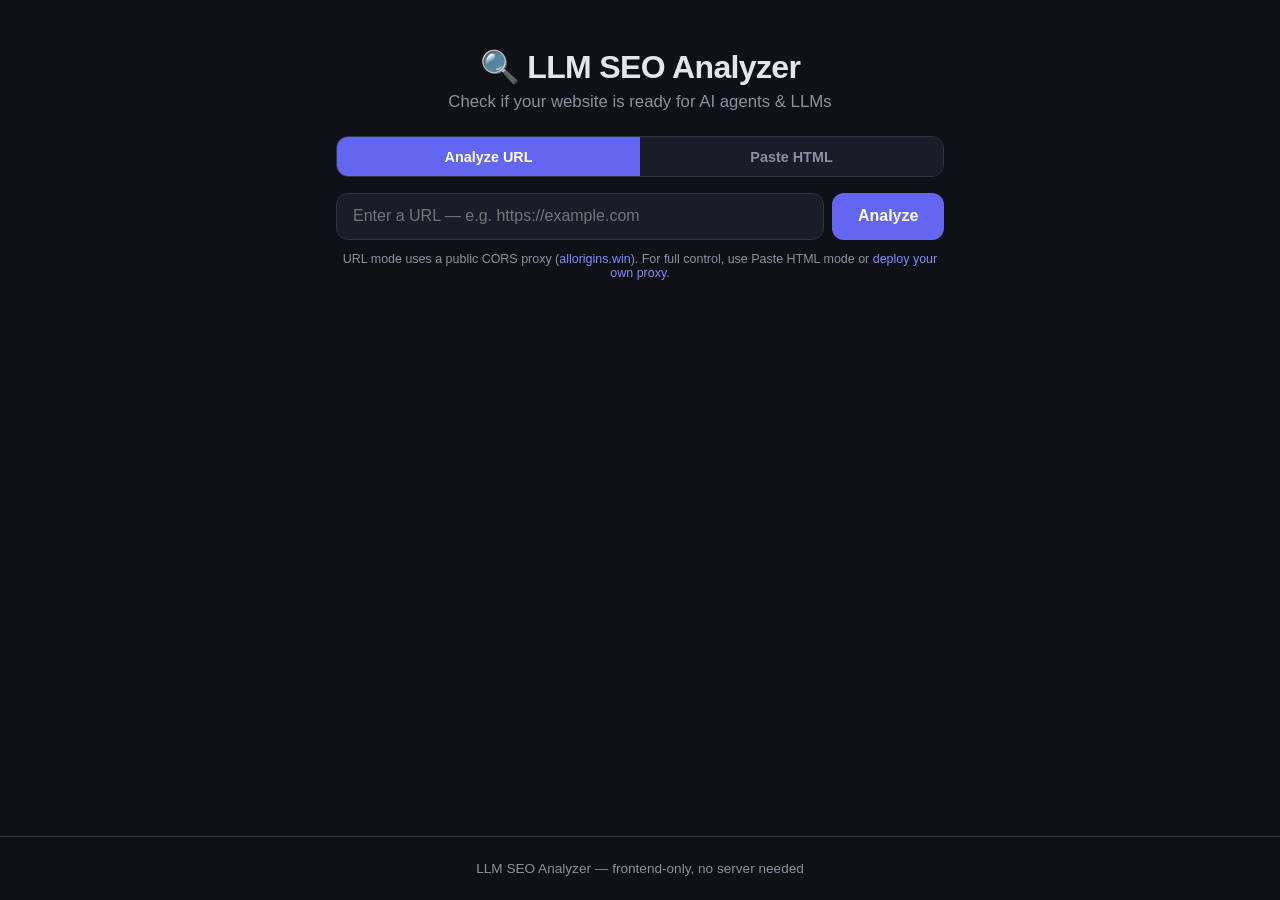
==== index.html @ a3056a0a "Add index.html at root for GitHub Pages Co-authored-by: Copilot <223556219+Copilot@users.noreply.git" ====
<!DOCTYPE html>
<html lang="en">
<head>
<meta charset="UTF-8">
<meta name="viewport" content="width=device-width, initial-scale=1.0">
<title>LLM SEO Analyzer</title>
<style>
*, *::before, *::after { box-sizing: border-box; margin: 0; padding: 0; }
:root {
  --bg: #0f1117; --surface: #1a1d27; --surface-2: #242837;
  --border: #2e3345; --text: #e4e6ed; --text-muted: #8b8fa3;
  --accent: #6366f1; --accent-light: #818cf8;
  --green: #22c55e; --yellow: #eab308; --red: #ef4444;
  --orange: #f97316; --radius: 12px;
}
body {
  font-family: -apple-system, BlinkMacSystemFont, "Segoe UI", Roboto, sans-serif;
  background: var(--bg); color: var(--text);
  min-height: 100vh; display: flex; flex-direction: column;
}
header { text-align: center; padding: 3rem 1rem 1.5rem; }
header h1 { font-size: 2rem; font-weight: 700; letter-spacing: -0.02em; }
.subtitle { color: var(--text-muted); margin-top: 0.4rem; font-size: 1.05rem; }
.input-section { max-width: 640px; margin: 0 auto 2rem; padding: 0 1rem; }
.input-row { display: flex; gap: 0.5rem; }
#url-input {
  flex: 1; padding: 0.85rem 1rem; border-radius: var(--radius);
  border: 1px solid var(--border); background: var(--surface);
  color: var(--text); font-size: 1rem; outline: none; transition: border-color 0.2s;
}
#url-input:focus { border-color: var(--accent); }
#submit-btn {
  padding: 0.85rem 1.6rem; border-radius: var(--radius); border: none;
  background: var(--accent); color: #fff; font-size: 1rem; font-weight: 600;
  cursor: pointer; transition: background 0.2s; white-space: nowrap;
}
#submit-btn:hover { background: var(--accent-light); }
#submit-btn:disabled { opacity: 0.5; cursor: not-allowed; }
.loading { text-align: center; padding: 3rem 1rem; color: var(--text-muted); }
.spinner {
  width: 40px; height: 40px; border: 3px solid var(--border);
  border-top-color: var(--accent); border-radius: 50%;
  margin: 0 auto 1rem; animation: spin 0.8s linear infinite;
}
@keyframes spin { to { transform: rotate(360deg); } }
.error-box {
  max-width: 640px; margin: 0 auto 2rem; padding: 1rem 1.2rem;
  background: rgba(239,68,68,0.1); border: 1px solid var(--red);
  border-radius: var(--radius); color: var(--red); text-align: center;
}
.score-card {
  display: flex; align-items: center; justify-content: center;
  gap: 2rem; padding: 2rem 1rem; max-width: 640px; margin: 0 auto;
}
.score-circle {
  width: 120px; height: 120px; border-radius: 50%; border: 4px solid var(--border);
  display: flex; flex-direction: column; align-items: center; justify-content: center;
  flex-shrink: 0; transition: border-color 0.4s;
}
.score-number { font-size: 2.4rem; font-weight: 800; line-height: 1; }
.score-max { font-size: 0.9rem; color: var(--text-muted); }
.score-info { display: flex; flex-direction: column; gap: 0.5rem; }
.grade-badge {
  display: inline-block; padding: 0.35rem 1.2rem; border-radius: 999px;
  font-weight: 700; font-size: 1.1rem; color: #fff; width: fit-content;
}
.analyzed-url { color: var(--text-muted); font-size: 0.9rem; word-break: break-all; }
.checks-list {
  max-width: 720px; margin: 0 auto 3rem; padding: 0 1rem;
  display: flex; flex-direction: column; gap: 0.75rem;
}
.check-card {
  background: var(--surface); border: 1px solid var(--border);
  border-radius: var(--radius); overflow: hidden; transition: border-color 0.2s;
}
.check-card:hover { border-color: var(--accent); }
.check-header {
  display: flex; align-items: center; gap: 0.75rem;
  padding: 1rem 1.2rem; cursor: pointer; user-select: none;
}
.check-status-dot { width: 10px; height: 10px; border-radius: 50%; flex-shrink: 0; }
.check-status-dot.pass { background: var(--green); }
.check-status-dot.partial { background: var(--yellow); }
.check-status-dot.fail { background: var(--red); }
.check-name { flex: 1; font-weight: 600; font-size: 0.95rem; }
.check-score { font-weight: 700; font-size: 0.95rem; font-variant-numeric: tabular-nums; }
.check-chevron { color: var(--text-muted); transition: transform 0.2s; font-size: 0.8rem; }
.check-card.open .check-chevron { transform: rotate(90deg); }
.check-body {
  display: none; padding: 0 1.2rem 1.2rem; border-top: 1px solid var(--border);
}
.check-card.open .check-body { display: block; padding-top: 1rem; }
.check-body h4 {
  font-size: 0.8rem; text-transform: uppercase; letter-spacing: 0.06em;
  color: var(--text-muted); margin: 0.8rem 0 0.4rem;
}
.check-body h4:first-child { margin-top: 0; }
.check-body ul { list-style: none; padding: 0; }
.check-body li { padding: 0.3rem 0; font-size: 0.9rem; line-height: 1.5; color: var(--text); }
.check-body li::before { margin-right: 0.5rem; }
.findings-list li::before { content: "→"; color: var(--accent-light); }
.actions-list li::before { content: "✦"; color: var(--yellow); }
footer {
  margin-top: auto; text-align: center; padding: 1.5rem 1rem;
  color: var(--text-muted); font-size: 0.85rem; border-top: 1px solid var(--border);
}
.hidden { display: none !important; }
.mode-tabs {
  display: flex; gap: 0; margin-bottom: 1rem; border-radius: var(--radius);
  overflow: hidden; border: 1px solid var(--border);
}
.mode-tab {
  flex: 1; padding: 0.7rem 1rem; border: none; background: var(--surface);
  color: var(--text-muted); font-size: 0.9rem; font-weight: 600;
  cursor: pointer; transition: all 0.2s;
}
.mode-tab.active { background: var(--accent); color: #fff; }
.mode-tab:not(.active):hover { background: var(--surface-2); }
#html-input {
  width: 100%; min-height: 120px; padding: 0.85rem 1rem; border-radius: var(--radius);
  border: 1px solid var(--border); background: var(--surface); color: var(--text);
  font-size: 0.9rem; font-family: monospace; resize: vertical; outline: none;
  transition: border-color 0.2s; margin-bottom: 0.5rem;
}
#html-input:focus { border-color: var(--accent); }
.paste-extras {
  display: flex; gap: 0.5rem;
}
.paste-extras input {
  flex: 1; padding: 0.7rem 1rem; border-radius: var(--radius);
  border: 1px solid var(--border); background: var(--surface);
  color: var(--text); font-size: 0.9rem; outline: none;
}
.paste-extras input:focus { border-color: var(--accent); }
.paste-extras button {
  padding: 0.7rem 1.4rem; border-radius: var(--radius); border: none;
  background: var(--accent); color: #fff; font-size: 0.9rem; font-weight: 600;
  cursor: pointer; white-space: nowrap;
}
.paste-extras button:hover { background: var(--accent-light); }
.paste-hint {
  margin-top: 0.5rem; font-size: 0.8rem; color: var(--text-muted);
}
.proxy-note {
  margin-top: 0.75rem; font-size: 0.78rem; color: var(--text-muted); text-align: center;
}
.proxy-note a { color: var(--accent-light); text-decoration: none; }
.proxy-note a:hover { text-decoration: underline; }
@media (max-width: 500px) {
  .input-row { flex-direction: column; }
  .score-card { flex-direction: column; text-align: center; }
  .score-info { align-items: center; }
}
</style>
</head>
<body>
<header>
  <h1>🔍 LLM SEO Analyzer</h1>
  <p class="subtitle">Check if your website is ready for AI agents &amp; LLMs</p>
</header>
<main>
  <section class="input-section">
    <div class="mode-tabs">
      <button class="mode-tab active" data-mode="url">Analyze URL</button>
      <button class="mode-tab" data-mode="paste">Paste HTML</button>
    </div>
    <form id="analyze-form">
      <div class="input-row" id="url-mode">
        <input type="text" id="url-input" placeholder="Enter a URL — e.g. https://example.com" autocomplete="url" />
        <button type="submit" id="submit-btn">Analyze</button>
      </div>
      <div id="paste-mode" class="hidden">
        <textarea id="html-input" placeholder="Paste the page's HTML source here (right-click → View Page Source, then Ctrl+A, Ctrl+C)"></textarea>
        <div class="paste-extras">
          <input type="text" id="paste-url" placeholder="Page URL (optional, for context)" />
          <button type="submit" id="paste-btn">Analyze HTML</button>
        </div>
        <p class="paste-hint">Tip: This mode needs no proxy — analysis runs entirely in your browser.</p>
      </div>
    </form>
    <p class="proxy-note" id="proxy-note">URL mode uses a public CORS proxy (<a href="https://allorigins.win" target="_blank">allorigins.win</a>). For full control, use Paste HTML mode or <a href="https://github.com" target="_blank">deploy your own proxy</a>.</p>
  </section>
  <section id="loading" class="loading hidden">
    <div class="spinner"></div>
    <p>Fetching and analyzing…</p>
  </section>
  <section id="error" class="error-box hidden"></section>
  <section id="report" class="hidden">
    <div class="score-card">
      <div class="score-circle" id="score-circle">
        <span class="score-number" id="score-number">0</span>
        <span class="score-max">/100</span>
      </div>
      <div class="score-info">
        <span class="grade-badge" id="grade-badge">—</span>
        <p class="analyzed-url" id="analyzed-url"></p>
      </div>
    </div>
    <div class="checks-list" id="checks-list"></div>
  </section>
</main>
<footer>
  <p>LLM SEO Analyzer — frontend-only, no server needed</p>
</footer>

<script>
// ── CORS Proxy ───────────────────────────────────────────────────
const PROXY = "https://api.allorigins.win/raw?url=";

async function proxyFetch(url) {
  const res = await fetch(PROXY + encodeURIComponent(url));
  if (!res.ok) return { ok: false, text: "" };
  return { ok: true, text: await res.text() };
}

// ── Fetcher ──────────────────────────────────────────────────────
async function fetchAll(url) {
  if (!/^https?:\/\//i.test(url)) url = "https://" + url;
  const parsed = new URL(url);
  const base = parsed.origin;

  const [page, robots, sitemap, llmsTxt] = await Promise.all([
    proxyFetch(url),
    proxyFetch(base + "/robots.txt"),
    proxyFetch(base + "/sitemap.xml"),
    proxyFetch(base + "/llms.txt"),
  ]);

  return { url, page, robots, sitemap, llms_txt: llmsTxt };
}

// ── Helpers ──────────────────────────────────────────────────────
function parseHTML(html) {
  return new DOMParser().parseFromString(html, "text/html");
}

const AI_BOTS = [
  "GPTBot","ChatGPT-User","ClaudeBot","Claude-Web",
  "Amazonbot","anthropic-ai","Google-Extended","PerplexityBot","Bytespider","cohere-ai"
];

function result(name, score, status, findings, actions) {
  return { name, score, max_score: 10, status, findings: findings || [], actions: actions || [] };
}

// ── Checks ───────────────────────────────────────────────────────

function checkRobots(data) {
  const r = data.robots;
  if (!r.ok || !r.text.trim()) {
    return result("robots.txt", 0, "fail",
      ["No robots.txt found at site root."],
      ["Create a /robots.txt file that explicitly allows AI crawlers."]);
  }
  const text = r.text.toLowerCase();
  const blocked = [];
  let blanketBlock = false;

  if (text.includes("user-agent: *")) {
    const section = text.split("user-agent: *")[1].split("user-agent:")[0] || "";
    if (section.split("\n").some(l => l.trim() === "disallow: /")) blanketBlock = true;
  }

  for (const bot of AI_BOTS) {
    const pattern = new RegExp("user-agent:\\s*" + bot.replace(/[.*+?^${}()|[\]\\]/g,"\\$&"), "i");
    if (pattern.test(text)) {
      const idx = text.search(pattern);
      const section = text.substring(idx).split(/user-agent:/i).slice(0,1).join("");
      if (section.includes("disallow: /")) blocked.push(bot);
    }
  }

  const findings = ["robots.txt exists."];
  const actions = [];
  let score = blanketBlock ? 3 : 6;

  if (blanketBlock) {
    findings.push("⚠ Blanket 'Disallow: /' found for all user-agents.");
    actions.push("Consider allowing AI crawlers by adding specific Allow rules.");
  }
  if (blocked.length) {
    findings.push("Blocked AI bots: " + blocked.join(", "));
    actions.push("Consider unblocking: " + blocked.join(", "));
    score = Math.max(score - blocked.length, 2);
  } else if (!blanketBlock) {
    findings.push("No AI bots are explicitly blocked.");
    score = 10;
  }

  const status = score >= 8 ? "pass" : score >= 4 ? "partial" : "fail";
  return result("robots.txt", score, status, findings, actions);
}

function checkLlmsTxt(data) {
  const r = data.llms_txt;
  if (!r.ok || !r.text.trim()) {
    return result("llms.txt", 0, "fail",
      ["No /llms.txt file found."],
      ["Create a /llms.txt file describing your site for LLM consumption.", "See https://llmstxt.org for the specification."]);
  }
  const lines = r.text.trim().split("\n").filter(l => l.trim());
  const findings = [`llms.txt found with ${lines.length} lines.`];
  const actions = [];
  let score = lines.length < 3 ? 4 : 10;
  if (lines.length < 3) {
    findings.push("File is very short — may lack useful content.");
    actions.push("Add more detail: site description, key URLs, API docs links.");
  }
  return result("llms.txt", score, score >= 8 ? "pass" : "partial", findings, actions);
}

function checkSitemap(data) {
  const r = data.sitemap;
  if (!r.ok || !r.text.trim()) {
    return result("Sitemap", 0, "fail",
      ["No /sitemap.xml found."],
      ["Create a sitemap.xml listing your key pages so AI agents can discover content."]);
  }
  const urlCount = (r.text.match(/<url>/gi) || []).length || (r.text.match(/<loc>/gi) || []).length;
  const findings = [urlCount ? `sitemap.xml found with ~${urlCount} URLs.` : "sitemap.xml found (index or non-standard format)."];
  const actions = [];
  let score = urlCount >= 5 ? 10 : urlCount > 0 ? 7 : 5;
  if (!urlCount) actions.push("Ensure sitemap contains <url><loc>...</loc></url> entries.");
  if (urlCount > 0 && urlCount < 5) actions.push("Consider adding more pages to the sitemap.");
  return result("Sitemap", score, score >= 8 ? "pass" : "partial", findings, actions);
}

function checkStructuredData(data) {
  const html = data.page.text || "";
  const doc = parseHTML(html);
  const jsonLd = doc.querySelectorAll('script[type="application/ld+json"]');
  const microdata = doc.querySelectorAll("[itemscope]");

  const findings = [];
  const actions = [];
  let score = 0;

  if (jsonLd.length) {
    const types = [];
    jsonLd.forEach(s => {
      try {
        const obj = JSON.parse(s.textContent);
        if (Array.isArray(obj)) obj.forEach(o => types.push(o["@type"] || "Unknown"));
        else types.push(obj["@type"] || "Unknown");
      } catch {}
    });
    findings.push(`Found ${jsonLd.length} JSON-LD block(s): ${types.join(", ") || "unparseable"}.`);
    score += 7;
  }
  if (microdata.length) {
    findings.push(`Found ${microdata.length} microdata element(s).`);
    score += 3;
  }
  if (!jsonLd.length && !microdata.length) {
    findings.push("No structured data (JSON-LD or microdata) found.");
    actions.push("Add JSON-LD structured data (schema.org) — Organization, WebPage, Article, FAQPage, etc.");
    actions.push("This helps LLMs understand your content type and extract key facts.");
  }
  score = Math.min(score, 10);
  const status = score >= 7 ? "pass" : score >= 3 ? "partial" : "fail";
  return result("Structured Data", score, status, findings, actions);
}

function checkSemanticHTML(data) {
  const doc = parseHTML(data.page.text || "");
  const tags = ["main","nav","article","section","header","footer","aside"];
  const found = {};
  const missing = [];
  for (const t of tags) {
    const count = doc.querySelectorAll(t).length;
    if (count) found[t] = count; else missing.push(t);
  }

  const findings = [];
  const actions = [];
  if (Object.keys(found).length)
    findings.push("Semantic tags found: " + Object.entries(found).map(([k,v]) => `<${k}> (${v})`).join(", ") + ".");
  if (missing.length)
    findings.push("Missing semantic tags: " + missing.map(t => `<${t}>`).join(", ") + ".");

  const score = Math.min(Math.round(Object.keys(found).length / tags.length * 10), 10);
  if (!("main" in found)) actions.push("Add a <main> element to wrap your primary content — critical for LLM content extraction.");
  if (!("nav" in found)) actions.push("Add <nav> for navigation — helps agents understand site structure.");
  if (!("article" in found) && !("section" in found)) actions.push("Use <article> or <section> to delineate content blocks.");

  const status = score >= 7 ? "pass" : score >= 4 ? "partial" : "fail";
  return result("Semantic HTML", score, status, findings, actions);
}

function checkMetaDescription(data) {
  const doc = parseHTML(data.page.text || "");
  const findings = [];
  const actions = [];
  let score = 0;

  const title = doc.querySelector("title");
  if (title && title.textContent.trim()) {
    findings.push(`Title tag: "${title.textContent.trim().slice(0, 80)}"`);
    score += 4;
  } else {
    findings.push("No <title> tag found.");
    actions.push("Add a descriptive <title> tag.");
  }

  const meta = doc.querySelector('meta[name="description"]');
  if (meta && meta.getAttribute("content")?.trim()) {
    const content = meta.getAttribute("content").trim();
    findings.push(`Meta description (${content.length} chars): "${content.slice(0, 100)}${content.length > 100 ? "…" : ""}"`);
    if (content.length < 50) { actions.push("Meta description is too short. Aim for 120-160 characters."); score += 3; }
    else if (content.length > 300) { actions.push("Meta description is too long. Keep it under 160 characters."); score += 4; }
    else score += 6;
  } else {
    findings.push("No meta description found.");
    actions.push("Add <meta name='description' content='...'> with a concise page summary (120-160 chars).");
  }

  const status = score >= 8 ? "pass" : score >= 4 ? "partial" : "fail";
  return result("Meta Description", score, status, findings, actions);
}

function checkOpenGraph(data) {
  const doc = parseHTML(data.page.text || "");
  const ogTags = {};
  doc.querySelectorAll('meta[property^="og:"]').forEach(m => {
    ogTags[m.getAttribute("property")] = m.getAttribute("content") || "";
  });

  const findings = [];
  const actions = [];
  const required = ["og:title","og:description","og:type","og:url"];
  const present = required.filter(t => t in ogTags);
  const missing = required.filter(t => !(t in ogTags));

  for (const tag of present) findings.push(`${tag}: "${ogTags[tag].slice(0, 80)}"`);
  const score = Math.round(present.length / required.length * 10);

  if (missing.length) {
    findings.push("Missing OG tags: " + missing.join(", "));
    actions.push("Add the following Open Graph tags: " + missing.join(", "));
    actions.push("OG tags help LLMs and agents understand page purpose when shared or indexed.");
  }
  if (ogTags["og:image"]) findings.push(`og:image present: ${ogTags["og:image"].slice(0, 80)}`);

  const status = score >= 8 ? "pass" : score >= 5 ? "partial" : "fail";
  return result("Open Graph", score, status, findings, actions);
}

function checkContentClarity(data) {
  const html = data.page.text || "";
  const doc = parseHTML(html);
  doc.querySelectorAll("script, style, noscript").forEach(el => el.remove());

  const text = doc.body?.textContent?.replace(/\s+/g, " ").trim() || "";
  const textLen = text.length;
  const htmlLen = html.length || 1;
  const ratio = textLen / htmlLen;

  const findings = [
    `Text content: ${textLen.toLocaleString()} chars, HTML size: ${htmlLen.toLocaleString()} chars.`,
    `Text-to-HTML ratio: ${(ratio * 100).toFixed(1)}%`,
  ];
  const actions = [];

  const paragraphs = [...doc.querySelectorAll("p")].filter(p => p.textContent.trim().length > 40);
  findings.push(`Substantial paragraphs (>40 chars): ${paragraphs.length}`);

  let score;
  if (ratio >= 0.25) score = 8;
  else if (ratio >= 0.15) score = 6;
  else if (ratio >= 0.08) score = 4;
  else { score = 2; actions.push("Very low text-to-HTML ratio — content may be JS-rendered or hidden in iframes."); }

  if (paragraphs.length >= 3) score = Math.min(score + 2, 10);
  else if (paragraphs.length === 0) actions.push("No substantial <p> elements found. Structure content in paragraphs for better LLM parsing.");

  if (textLen < 200) { actions.push("Page has very little text content. LLMs need readable text to understand your site."); score = Math.max(score - 3, 0); }

  const status = score >= 7 ? "pass" : score >= 4 ? "partial" : "fail";
  return result("Content Clarity", score, status, findings, actions);
}

function checkHeadings(data) {
  const doc = parseHTML(data.page.text || "");
  const headings = {};
  for (let i = 1; i <= 6; i++) {
    const tag = "h" + i;
    headings[tag] = [...doc.querySelectorAll(tag)].map(h => h.textContent.trim().slice(0, 80));
  }

  const findings = [];
  const actions = [];
  let score = 0;
  const h1s = headings.h1 || [];

  if (h1s.length === 1) { findings.push(`Single H1: "${h1s[0]}"`); score += 5; }
  else if (h1s.length === 0) { findings.push("No H1 tag found."); actions.push("Add a single <h1> that clearly describes the page content."); }
  else { findings.push(`Multiple H1 tags found (${h1s.length}): ${h1s.slice(0,3).join(", ")}`); actions.push("Use only one <h1> per page."); score += 2; }

  const total = Object.values(headings).reduce((s, a) => s + a.length, 0);
  if (total > 1) {
    const breakdown = Object.entries(headings).filter(([,v]) => v.length).map(([k,v]) => `${k}: ${v.length}`).join(", ");
    findings.push("Heading breakdown: " + breakdown);
    score += 3;
    const used = Object.entries(headings).filter(([,v]) => v.length).map(([k]) => parseInt(k[1]));
    let skipped = false;
    for (let i = 0; i < used.length - 1; i++) {
      if (used[i+1] - used[i] > 1) {
        actions.push(`Heading levels skip from H${used[i]} to H${used[i+1]}. Use sequential levels.`);
        skipped = true; break;
      }
    }
    if (!skipped) score += 2;
  } else {
    findings.push("Very few headings found on the page.");
    actions.push("Add heading hierarchy (H1 → H2 → H3) to structure content for AI parsing.");
  }

  score = Math.min(score, 10);
  const status = score >= 7 ? "pass" : score >= 4 ? "partial" : "fail";
  return result("Heading Structure", score, status, findings, actions);
}

function checkCanonicalLang(data) {
  const doc = parseHTML(data.page.text || "");
  const findings = [];
  const actions = [];
  let score = 0;

  const canonical = doc.querySelector('link[rel="canonical"]');
  if (canonical && canonical.getAttribute("href")) {
    findings.push(`Canonical URL: ${canonical.getAttribute("href").slice(0, 100)}`);
    score += 5;
  } else {
    findings.push("No canonical URL set.");
    actions.push("Add <link rel='canonical' href='...'> to avoid duplicate content issues with LLM indexing.");
  }

  const htmlTag = doc.querySelector("html");
  if (htmlTag && htmlTag.getAttribute("lang")) {
    findings.push(`Language attribute: ${htmlTag.getAttribute("lang")}`);
    score += 5;
  } else {
    findings.push("No lang attribute on <html> tag.");
    actions.push("Add lang='en' (or appropriate language) to the <html> tag.");
  }

  const status = score >= 8 ? "pass" : score >= 5 ? "partial" : "fail";
  return result("Canonical & Language", score, status, findings, actions);
}

// ── Scorer ───────────────────────────────────────────────────────
const ALL_CHECKS = [
  checkRobots, checkLlmsTxt, checkSitemap, checkStructuredData,
  checkSemanticHTML, checkMetaDescription, checkOpenGraph,
  checkContentClarity, checkHeadings, checkCanonicalLang,
];

function grade(score) {
  if (score >= 90) return { letter: "A", label: "Excellent", color: "#22c55e" };
  if (score >= 75) return { letter: "B", label: "Good", color: "#84cc16" };
  if (score >= 60) return { letter: "C", label: "Fair", color: "#eab308" };
  if (score >= 40) return { letter: "D", label: "Poor", color: "#f97316" };
  return { letter: "F", label: "Not Ready", color: "#ef4444" };
}

async function analyze(url) {
  const data = await fetchAll(url);
  const checks = ALL_CHECKS.map(fn => fn(data));
  const totalScore = checks.reduce((s, c) => s + c.score, 0);
  return { url, score: totalScore, max_score: 100, grade: grade(totalScore), checks };
}

// ── UI ───────────────────────────────────────────────────────────
const form = document.getElementById("analyze-form");
const urlInput = document.getElementById("url-input");
const submitBtn = document.getElementById("submit-btn");
const htmlInput = document.getElementById("html-input");
const pasteUrl = document.getElementById("paste-url");
const loadingEl = document.getElementById("loading");
const errorEl = document.getElementById("error");
const reportEl = document.getElementById("report");
const scoreCircle = document.getElementById("score-circle");
const scoreNumber = document.getElementById("score-number");
const gradeBadge = document.getElementById("grade-badge");
const analyzedUrl = document.getElementById("analyzed-url");
const checksList = document.getElementById("checks-list");
const proxyNote = document.getElementById("proxy-note");

let currentMode = "url";

// Mode tab switching
document.querySelectorAll(".mode-tab").forEach(tab => {
  tab.addEventListener("click", () => {
    document.querySelectorAll(".mode-tab").forEach(t => t.classList.remove("active"));
    tab.classList.add("active");
    currentMode = tab.dataset.mode;
    document.getElementById("url-mode").classList.toggle("hidden", currentMode !== "url");
    document.getElementById("paste-mode").classList.toggle("hidden", currentMode !== "paste");
    proxyNote.classList.toggle("hidden", currentMode !== "url");
  });
});

form.addEventListener("submit", async (e) => {
  e.preventDefault();
  reportEl.classList.add("hidden");
  errorEl.classList.add("hidden");
  loadingEl.classList.remove("hidden");

  try {
    let report;
    if (currentMode === "url") {
      const url = urlInput.value.trim();
      if (!url) throw new Error("Please enter a URL");
      report = await analyze(url);
    } else {
      const html = htmlInput.value.trim();
      if (!html) throw new Error("Please paste HTML source");
      report = analyzePasted(html, pasteUrl.value.trim());
    }
    renderReport(report);
  } catch (err) {
    errorEl.textContent = "Error: " + err.message;
    errorEl.classList.remove("hidden");
  } finally {
    loadingEl.classList.add("hidden");
  }
});

function analyzePasted(html, url) {
  const data = {
    url: url || "(pasted HTML)",
    page: { ok: true, text: html },
    robots: { ok: false, text: "" },
    sitemap: { ok: false, text: "" },
    llms_txt: { ok: false, text: "" },
  };
  const checks = ALL_CHECKS.map(fn => fn(data));
  for (const c of checks) {
    if (["robots.txt", "llms.txt", "Sitemap"].includes(c.name) && c.score === 0) {
      c.findings = ["Cannot check in paste mode — requires fetching from server."];
      c.actions = ["Use URL mode to check this, or verify manually."];
      c.status = "partial";
      c.score = -1;
    }
  }
  const scoredChecks = checks.filter(c => c.score >= 0);
  const skippedChecks = checks.filter(c => c.score < 0);
  skippedChecks.forEach(c => { c.score = 0; c.max_score = 0; });

  const totalScore = scoredChecks.reduce((s, c) => s + c.score, 0);
  const maxScore = scoredChecks.length * 10;
  const normalized = Math.round((totalScore / maxScore) * 100);

  return {
    url: url || "(pasted HTML)",
    score: normalized,
    max_score: 100,
    grade: grade(normalized),
    checks,
  };
}

function renderReport(report) {
  scoreNumber.textContent = report.score;
  scoreCircle.style.borderColor = report.grade.color;
  scoreNumber.style.color = report.grade.color;
  gradeBadge.textContent = report.grade.letter + " — " + report.grade.label;
  gradeBadge.style.background = report.grade.color;
  analyzedUrl.textContent = report.url;
  checksList.innerHTML = "";
  for (const check of report.checks) checksList.appendChild(createCheckCard(check));
  reportEl.classList.remove("hidden");
}

function createCheckCard(check) {
  const card = document.createElement("div");
  card.className = "check-card";

  const header = document.createElement("div");
  header.className = "check-header";
  header.innerHTML = `
    <span class="check-status-dot ${check.status}"></span>
    <span class="check-name">${esc(check.name)}</span>
    <span class="check-score">${check.score}/${check.max_score}</span>
    <span class="check-chevron">▶</span>`;
  header.addEventListener("click", () => card.classList.toggle("open"));

  const body = document.createElement("div");
  body.className = "check-body";

  if (check.findings.length) {
    body.innerHTML += "<h4>Findings</h4>";
    const ul = document.createElement("ul"); ul.className = "findings-list";
    for (const f of check.findings) { const li = document.createElement("li"); li.textContent = f; ul.appendChild(li); }
    body.appendChild(ul);
  }
  if (check.actions.length) {
    body.innerHTML += "<h4>Recommended Actions</h4>";
    const ul = document.createElement("ul"); ul.className = "actions-list";
    for (const a of check.actions) { const li = document.createElement("li"); li.textContent = a; ul.appendChild(li); }
    body.appendChild(ul);
  }
  if (!check.findings.length && !check.actions.length)
    body.innerHTML += '<p style="color:var(--text-muted)">No issues found.</p>';

  card.appendChild(header);
  card.appendChild(body);
  return card;
}

function esc(str) { const d = document.createElement("div"); d.textContent = str; return d.innerHTML; }
</script>
</body>
</html>
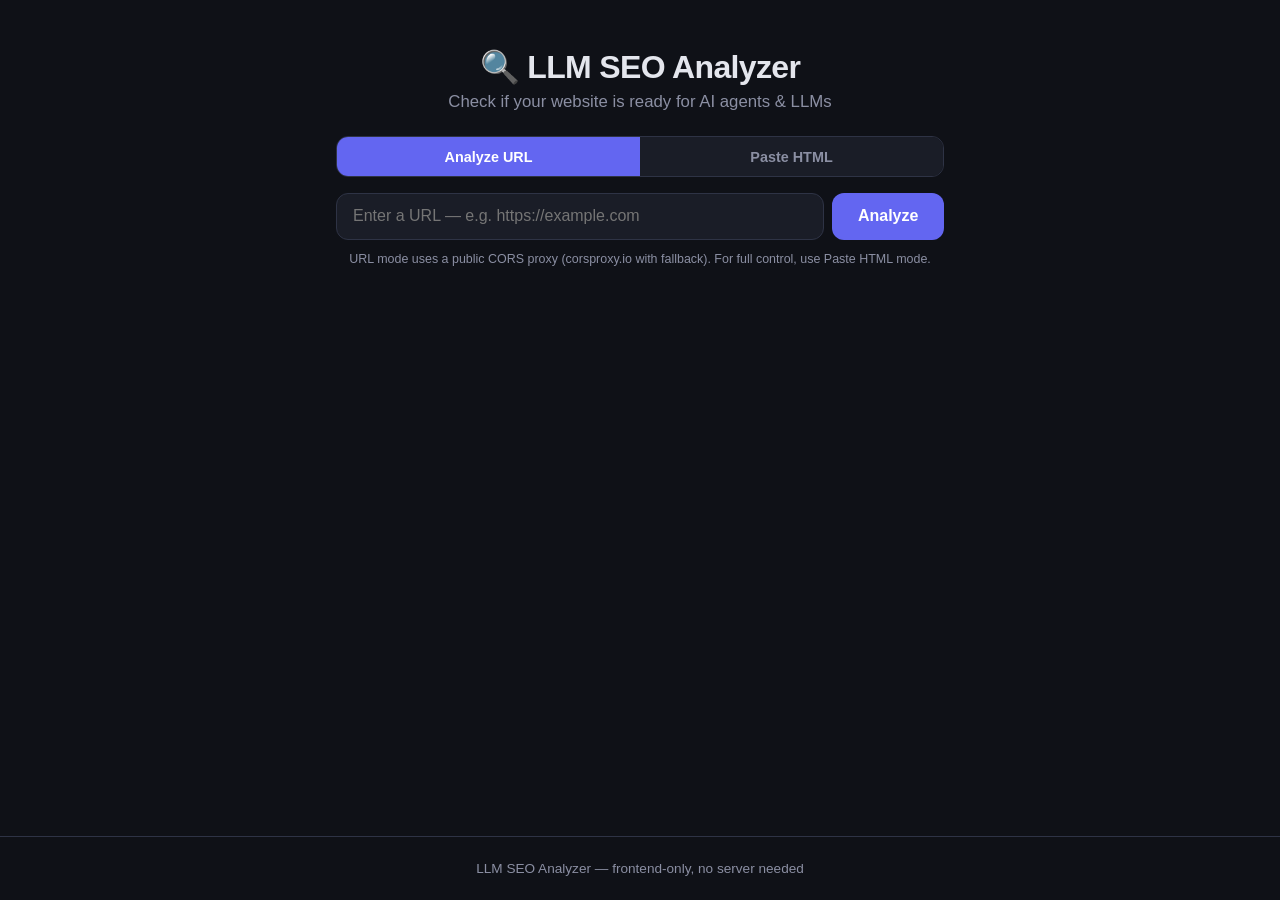
==== commit e6e0f936: "Fix CORS: use corsproxy.io with allorigins fallback Co-authored-by: Copilot <223556219+Copilot@users" ====
--- a/index.html
+++ b/index.html
@@ -178,7 +178,7 @@
         <p class="paste-hint">Tip: This mode needs no proxy — analysis runs entirely in your browser.</p>
       </div>
     </form>
-    <p class="proxy-note" id="proxy-note">URL mode uses a public CORS proxy (<a href="https://allorigins.win" target="_blank">allorigins.win</a>). For full control, use Paste HTML mode or <a href="https://github.com" target="_blank">deploy your own proxy</a>.</p>
+    <p class="proxy-note" id="proxy-note">URL mode uses a public CORS proxy (corsproxy.io with fallback). For full control, use Paste HTML mode.</p>
   </section>
   <section id="loading" class="loading hidden">
     <div class="spinner"></div>
@@ -205,12 +205,20 @@
 
 <script>
 // ── CORS Proxy ───────────────────────────────────────────────────
-const PROXY = "https://api.allorigins.win/raw?url=";
+const PROXIES = [
+  (url) => "https://corsproxy.io/?" + encodeURIComponent(url),
+  (url) => "https://api.allorigins.win/raw?url=" + encodeURIComponent(url),
+];
 
 async function proxyFetch(url) {
-  const res = await fetch(PROXY + encodeURIComponent(url));
-  if (!res.ok) return { ok: false, text: "" };
-  return { ok: true, text: await res.text() };
+  for (const makeUrl of PROXIES) {
+    try {
+      const res = await fetch(makeUrl(url));
+      if (!res.ok) continue;
+      return { ok: true, text: await res.text() };
+    } catch {}
+  }
+  return { ok: false, text: "" };
 }
 
 // ── Fetcher ──────────────────────────────────────────────────────
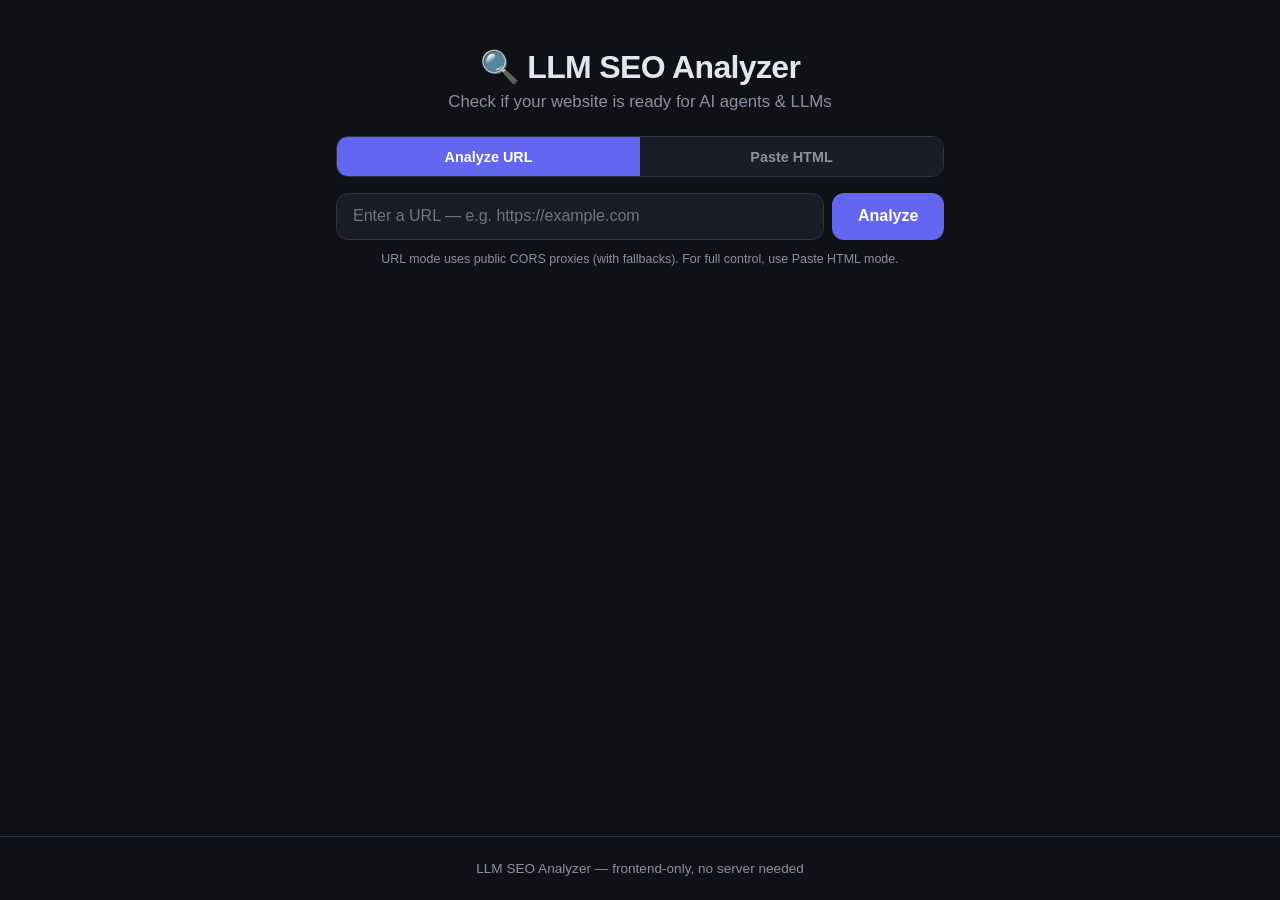
==== commit 2047e7bc: "Use codetabs proxy as primary, with fallbacks Co-authored-by: Copilot <223556219+Copilot@users.norep" ====
--- a/index.html
+++ b/index.html
@@ -178,7 +178,7 @@
         <p class="paste-hint">Tip: This mode needs no proxy — analysis runs entirely in your browser.</p>
       </div>
     </form>
-    <p class="proxy-note" id="proxy-note">URL mode uses a public CORS proxy (corsproxy.io with fallback). For full control, use Paste HTML mode.</p>
+    <p class="proxy-note" id="proxy-note">URL mode uses public CORS proxies (with fallbacks). For full control, use Paste HTML mode.</p>
   </section>
   <section id="loading" class="loading hidden">
     <div class="spinner"></div>
@@ -206,6 +206,7 @@
 <script>
 // ── CORS Proxy ───────────────────────────────────────────────────
 const PROXIES = [
+  (url) => "https://api.codetabs.com/v1/proxy?quest=" + encodeURIComponent(url),
   (url) => "https://corsproxy.io/?" + encodeURIComponent(url),
   (url) => "https://api.allorigins.win/raw?url=" + encodeURIComponent(url),
 ];
